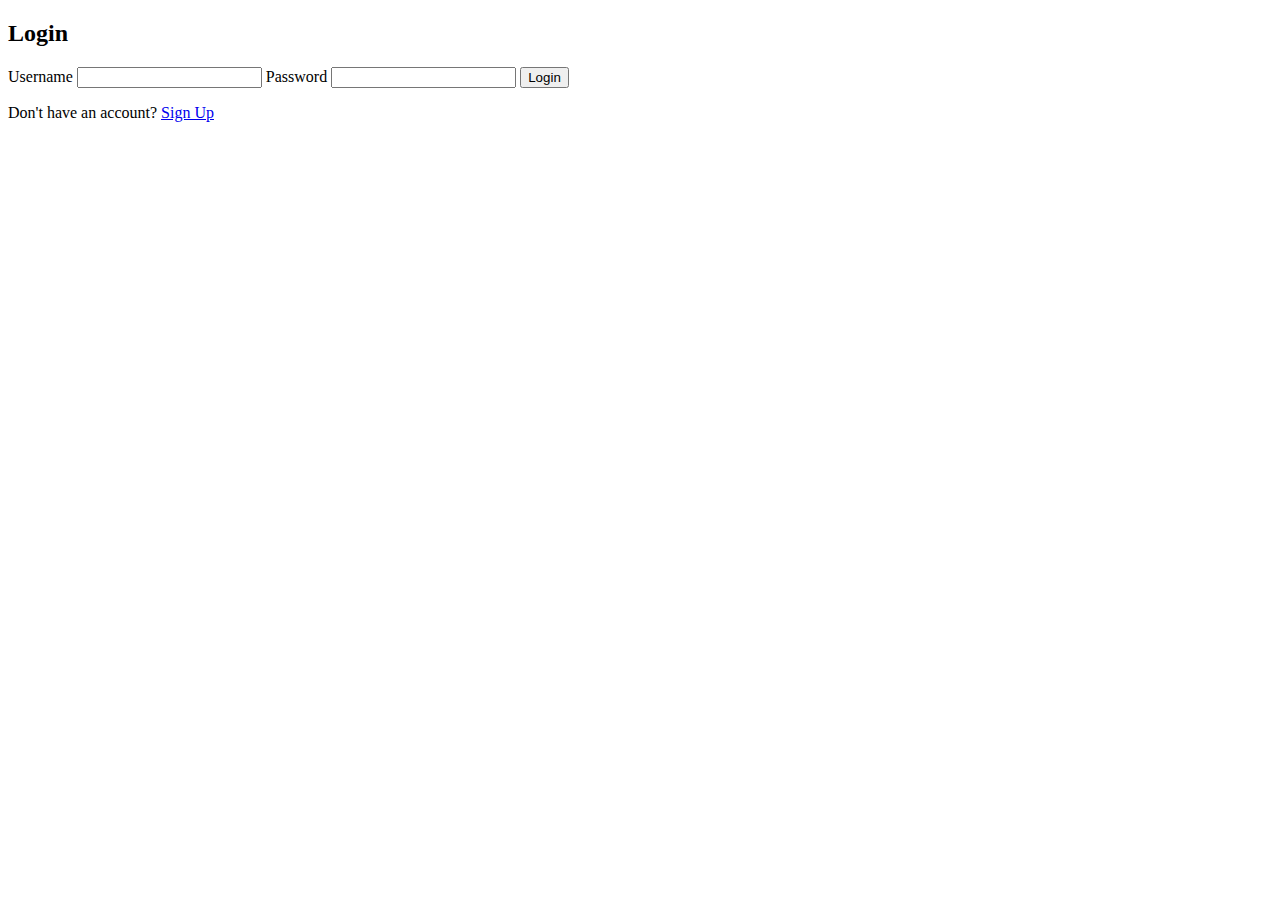
==== login.html @ 2d5be343 "Add files via upload" ====
<!DOCTYPE html>
<html lang="en">
<head>
    <meta charset="UTF-8">
    <meta name="viewport" content="width=device-width, initial-scale=1.0">
    <title>Login - Expense Tracker</title>
    <link rel="stylesheet" href="css/Login.css">
</head>
<body>
    <div class="login-container">
        <h2>Login</h2>
        <form id="login-form">
            <label for="username">Username</label>
            <input type="text" id="username" name="username" required>

            <label for="password">Password</label>
            <input type="password" id="password" name="password" required>

            <button type="submit">Login</button>
        </form>
        <p>Don't have an account? <a href="/signup">Sign Up</a></p> <!-- Update href to /signup -->
    </div>

    <script src="js/login.js"></script>
</body>
</html>
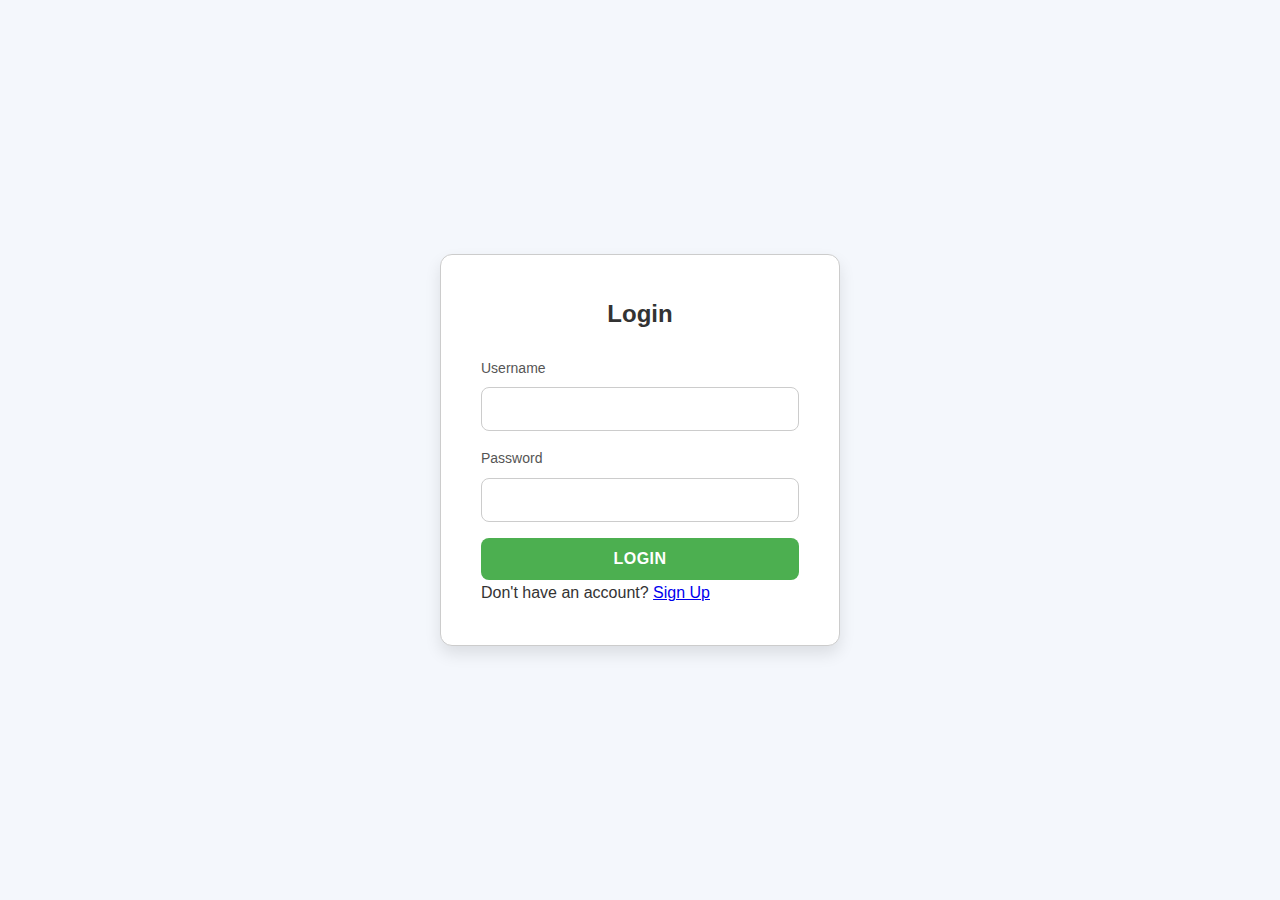
==== commit 3a65167e: "Update login.html" ====
--- a/login.html
+++ b/login.html
@@ -18,7 +18,7 @@
 
             <button type="submit">Login</button>
         </form>
-        <p>Don't have an account? <a href="/signup">Sign Up</a></p> <!-- Update href to /signup -->
+        <p>Don't have an account? <a href="/signup.html">Sign Up</a></p> <!-- Update href to /signup -->
     </div>
 
     <script src="js/login.js"></script>
--- a/css/Login.css
+++ b/css/Login.css
@@ -0,0 +1,169 @@
+/* Login Page Styles */
+:root {
+    --primary-bg-color: #f4f7fc;
+    --white-bg: #ffffff;
+    --text-color-dark: #333;
+    --text-color-light: #555;
+    --border-color: #ccc;
+    --submit-color: #4CAF50;
+    --submit-hover-color: #45a049;
+    --link-color: #4CAF50;
+    --focus-shadow-color: rgba(72, 162, 224, 0.7);
+}
+
+* {
+    margin: 0;
+    padding: 0;
+    box-sizing: border-box;
+}
+
+body {
+    font-family: -apple-system, BlinkMacSystemFont, 'Segoe UI', Roboto, Oxygen, Ubuntu, Cantarell, 'Open Sans', 'Helvetica Neue', sans-serif;
+    background-color: var(--primary-bg-color);
+    display: flex;
+    justify-content: center;
+    align-items: center;
+    min-height: 100vh;
+    line-height: 1.6;
+    color: var(--text-color-dark);
+}
+
+.login-container {
+    background-color: var(--white-bg);
+    border-radius: 12px;
+    box-shadow: 0 8px 16px rgba(0, 0, 0, 0.1);
+    padding: 2.5rem;
+    width: 100%;
+    max-width: 400px;
+    border: 1px solid var(--border-color);
+    transition: all 0.3s ease;
+}
+
+.login-container:hover {
+    box-shadow: 0 12px 20px rgba(0, 0, 0, 0.12);
+    transform: translateY(-5px);
+}
+
+.login-container h2 {
+    text-align: center;
+    margin-bottom: 1.5rem;
+    font-size: 1.5rem;
+    color: var(--text-color-dark);
+    font-weight: 600;
+}
+
+.form-group {
+    margin-bottom: 1.25rem;
+}
+
+label {
+    font-size: 0.875rem;
+    color: var(--text-color-light);
+    margin-bottom: 0.5rem;
+    display: block;
+    font-weight: 500;
+}
+
+input[type="text"], 
+input[type="password"] {
+    width: 100%;
+    padding: 0.75rem;
+    margin-bottom: 1rem;
+    border: 1px solid var(--border-color);
+    border-radius: 8px;
+    font-size: 1rem;
+    transition: all 0.3s ease;
+}
+
+input[type="text"]:hover, 
+input[type="password"]:hover {
+    border-color: var(--submit-color);
+}
+
+input[type="text"]:focus, 
+input[type="password"]:focus {
+    outline: none;
+    border-color: var(--submit-color);
+    box-shadow: 0 0 0 3px var(--focus-shadow-color);
+}
+
+button[type="submit"] {
+    width: 100%;
+    padding: 0.75rem;
+    background-color: var(--submit-color);
+    color: white;
+    border: none;
+    border-radius: 8px;
+    font-size: 1rem;
+    cursor: pointer;
+    transition: all 0.3s ease;
+    font-weight: 600;
+    text-transform: uppercase;
+    letter-spacing: 0.5px;
+}
+
+button[type="submit"]:hover {
+    background-color: var(--submit-hover-color);
+    transform: translateY(-2px);
+    box-shadow: 0 4px 6px rgba(0, 0, 0, 0.1);
+}
+
+button[type="submit"]:focus {
+    outline: none;
+    box-shadow: 0 0 0 3px var(--focus-shadow-color);
+}
+
+.signup-link {
+    text-align: center;
+    margin-top: 1rem;
+    font-size: 0.875rem;
+}
+
+.container p {
+    text-align: center;
+    font-size: 0.875rem;
+    color: #777;
+    margin-top: 1rem;
+}
+
+.container a {
+    text-decoration: none;
+    color: var(--link-color);
+    font-weight: 600;
+    transition: color 0.3s ease;
+}
+
+.container a:hover {
+    text-decoration: underline;
+    color: var(--submit-hover-color);
+}
+
+/* Responsive Adjustments */
+@media screen and (max-width: 480px) {
+    .login-container {
+        width: 95%;
+        padding: 2rem 1.5rem;
+        margin: 0 auto;
+    }
+
+    .login-container h2 {
+        font-size: 1.25rem;
+    }
+
+    input[type="text"], 
+    input[type="password"],
+    button[type="submit"] {
+        font-size: 0.9rem;
+        padding: 0.625rem;
+    }
+}
+
+/* Accessibility Improvements */
+@media (hover: none) and (pointer: coarse) {
+    input[type="text"], 
+    input[type="password"],
+    button[type="submit"] {
+        min-height: 44px; /* Minimum touch target size */
+        min-width: 44px;
+    }
+}
